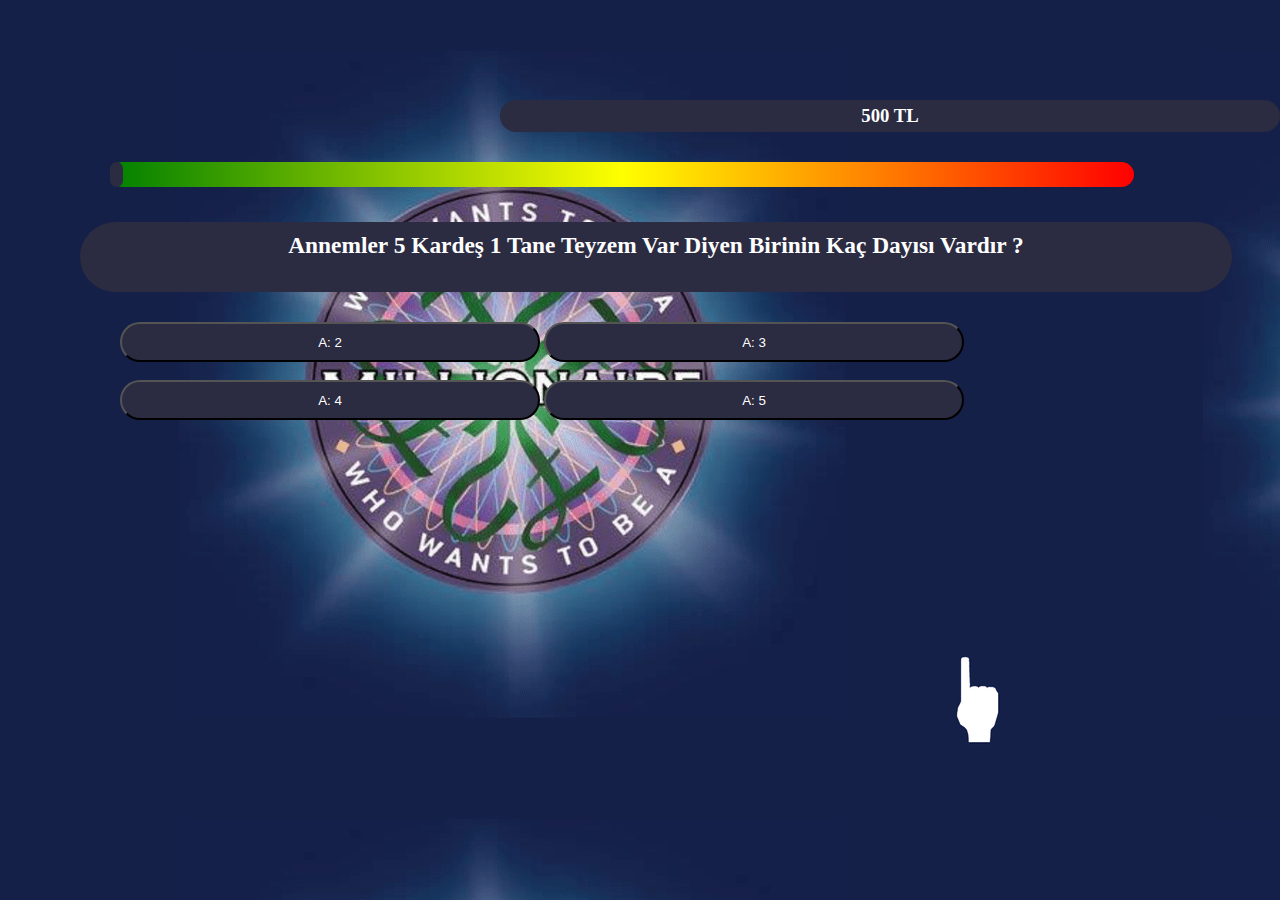
==== index.html @ eb0114a9 "ilk soru sayfası yapıldı" ====
<!DOCTYPE html>
<html lang="en">
<head>
    <meta charset="UTF-8">
    <meta name="viewport" content="width=device-width, initial-scale=1.0">
    <title>Document</title>
    <link rel="stylesheet" href="style.css">
</head>
<body>
<div class="conteiner">
    <div class="seviye">
           <h3>500 TL</h3>
        </div>
    <div class="sayac">
        <div class="sayacic">

    </div>
</div>
<div class="soru">
        <h3>annemler 5 kardeş 1 tane teyzem var diyen birinin kaç dayısı vardır ?</h3>
    </div>
    <div class="cevaplar">
        <button class="a" type="button" >A: 2</button>
        <button class="b" type="button">A: 3</button><BR></BR>
        <button class="c" type="button">A: 4</button>
        <button class="d" type="button">A: 5</button>
    </div>




</div>
</body>
</html>
---- style.css ----
*{
    margin: 0;
    padding: 0;
}
body{
    background: url(who-wants-to-be-a-millionaire-powerpoint-template-in-who-wants-to-be-a-millionaire-powerpoint-template.jpg);
}
.conteiner{
    margin-top: 100px;
}
.seviye{
    margin-left: 500px;
    margin-top: 10px;
    border-radius: 50px;
    padding: 5px;
    background-color:rgb(43, 43, 65) ;
    color: white;
    text-align: center;
    align-items: center;
}
.sayac{
    width: 80vw;
    height: 25px;
    background: linear-gradient( to right, green,yellow,red);
    border-radius: 50px;
    margin-top: 30px;
    margin-left: 110px;
    position: relative;
    z-index: 1;
}
.sayacic{
    position: absolute;
    width: 1vw;
    height: 25px;
    border-radius: 50px;
    background-color:rgb(43, 43, 65) ;
    animation-name: test;
    animation-duration: 60s;

}
@keyframes test {
   to{width: 80vw;}

}
.soru{
    background-color: rgb(43, 43, 65);
    color: white;
    font-size: 20px;
    width: 90vw;
    height: 60px;
    margin-left: 80px;
    margin-top: 35px;
    text-align: center;
    padding-top: 10px;
    border-radius: 50px;

}
.soru h3 {
    text-transform: capitalize;
}
.cevaplar{
    margin-left: 20px;
    margin-top: 30px;
    padding-left: 100px;

}
.cevaplar button{
    width: 420px;
    height: 40px;
    border-radius: 50px;
    
}

button.a{
    background-color: rgb(43, 43, 65) ;
    color: white;
}
button.a:focus{
    background-color: red;
}
button.b{
    background-color: rgb(43, 43, 65) ;
    color: white;
}
button.b:focus{
    background-color: green;
}

button.c{
    background-color: rgb(43, 43, 65) ;
    color: white;
}
button.c:focus{
    background-color: red;
}

button.d{
    background-color: rgb(43, 43, 65) ;
    color: white;
}
button.d:focus{
    background-color: red;
}
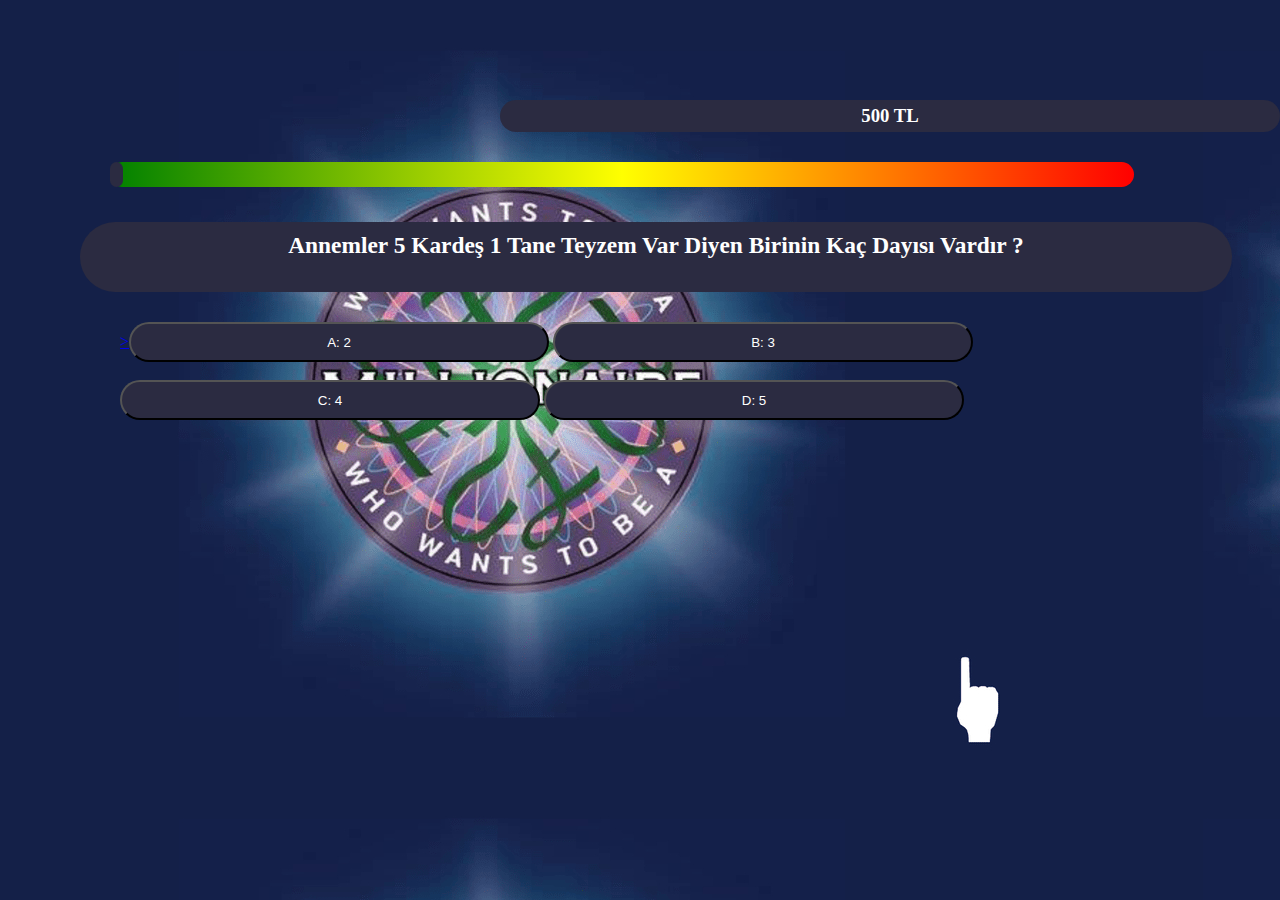
==== commit 0033f8c1: "yanlış cevap bildirimi eklendi" ====
--- a/index.html
+++ b/index.html
@@ -20,14 +20,14 @@
         <h3>annemler 5 kardeş 1 tane teyzem var diyen birinin kaç dayısı vardır ?</h3>
     </div>
     <div class="cevaplar">
-        <button class="a" type="button" >A: 2</button>
-        <button class="b" type="button">A: 3</button><BR></BR>
-        <button class="c" type="button">A: 4</button>
-        <button class="d" type="button">A: 5</button>
+        <a href="elenme.html">><button class="a" type="button">A: 2</button></a>
+        <a href=""><button class="b" type="button">B: 3</button></a><BR></BR>
+        <a href="elenme.html"><button class="c" type="button">C: 4</button></a>
+        <a href="elenme.html"><button class="d" type="button">D: 5</button></a>
     </div>
-
-
-
+    <div class="popup">
+        <h1>maalesef yanlış cevap <br>alkışlarla uğurluyoruz</h1>
+    </div>
 
 </div>
 </body>
--- a/style.css
+++ b/style.css
@@ -5,9 +5,11 @@
 body{
     background: url(who-wants-to-be-a-millionaire-powerpoint-template-in-who-wants-to-be-a-millionaire-powerpoint-template.jpg);
 }
+
 .conteiner{
     margin-top: 100px;
 }
+
 .seviye{
     margin-left: 500px;
     margin-top: 10px;
@@ -42,6 +44,8 @@
    to{width: 80vw;}
 
 }
+
+
 .soru{
     background-color: rgb(43, 43, 65);
     color: white;
@@ -100,4 +104,25 @@
 }
 button.d:focus{
     background-color: red;
+   
+    }
+    
+
+.popup{
+    margin-top: 50px;
+    margin-left: 180px;
+    opacity: 0;
+    visibility: hidden;
 }
+.popup h1{
+    background-color: red;
+    color: white;
+    text-transform: capitalize;
+    text-align: center;
+    justify-content: center;
+    width: 60vw;
+    height: 90px;
+   
+    
+   
+}
